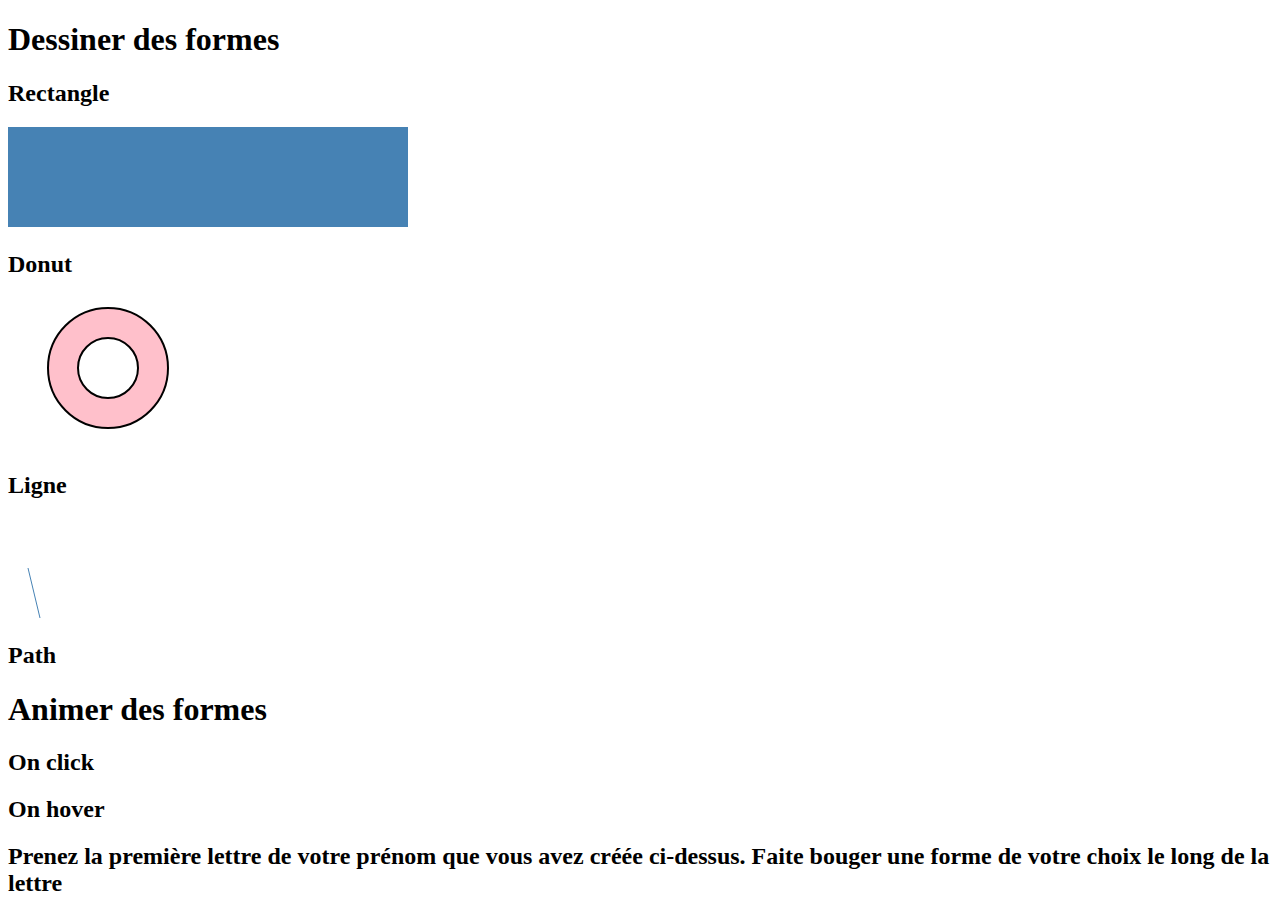
==== 01-SVG/index.html @ b2721167 "1ère partie des exos" ====
<!DOCTYPE html>
<html lang="en" dir="ltr">
  <head>
    <meta charset="utf-8">
    <link rel="preconnect" href="https://fonts.googleapis.com">
    <link rel="preconnect" href="https://fonts.gstatic.com" crossorigin>
    <link href="https://fonts.googleapis.com/css?family=Open+Sans" rel="stylesheet">
    <link href="css/style.css" rel="stylesheet">
    <script src="js/script.js" async></script>

    <title>1-SVG</title>
  </head>
  <body>

    <h1>Dessiner des formes</h1>

    <h2>Rectangle</h2>

    <svg width = "400" height = "100">
      <rect x ="0" y = "0" width = "400" height = "100" fill="steelblue">
      </rect>
    </svg>

    <h2>Donut</h2>

    <svg width = "200" height = "150">   <!--on doit mentionner le svg --->
    <circle cx = "50" cy ="50" r="60" fill="pink" transform ="translate (50,20)" stroke="black" stroke-width="2"></circle> 
    <circle cx = "50" cy ="50" r="30" fill="white"transform ="translate (50,20)" stroke="black" stroke-width="2"></circle>
  </svg>

    <h2>Ligne</h2>

    <svg width = "100" height = "100">
      <path d="M 20 50 L 80 300" fill="none" stroke ="steelblue"></path> 
    </svg>





    <h2>Path</h2>


    <h1>Animer des formes</h1>

    <h2>On click</h2>

    <h2>On hover</h2>

    <h2>Prenez la première lettre de votre prénom que vous avez créée ci-dessus. Faite bouger une forme de votre choix le long de la lettre</h2>


  </body>
</html>
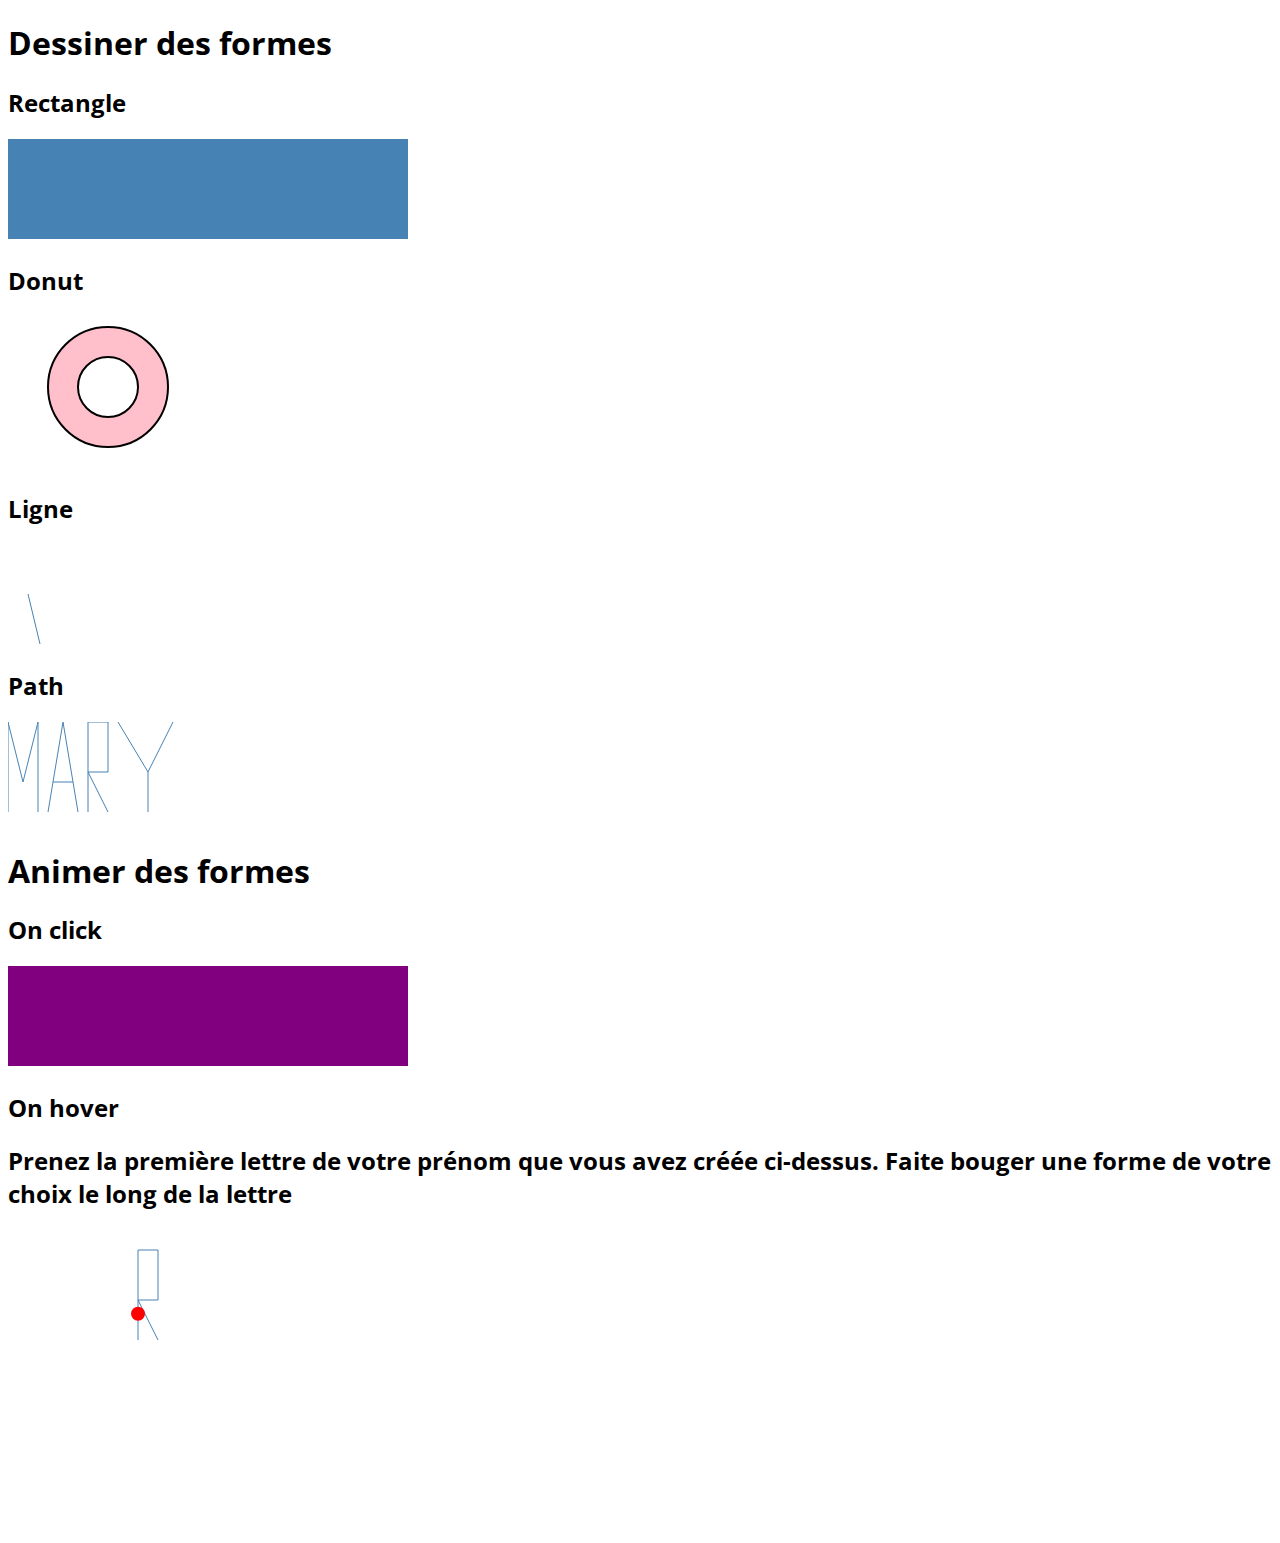
==== commit e277935b: "Exercice 1 au complet" ====
--- a/01-SVG/index.html
+++ b/01-SVG/index.html
@@ -1,54 +1,81 @@
 <!DOCTYPE html>
 <html lang="en" dir="ltr">
-  <head>
-    <meta charset="utf-8">
-    <link rel="preconnect" href="https://fonts.googleapis.com">
-    <link rel="preconnect" href="https://fonts.gstatic.com" crossorigin>
-    <link href="https://fonts.googleapis.com/css?family=Open+Sans" rel="stylesheet">
-    <link href="css/style.css" rel="stylesheet">
-    <script src="js/script.js" async></script>
 
-    <title>1-SVG</title>
-  </head>
-  <body>
+<head>
+  <meta charset="utf-8">
+  <link rel="preconnect" href="https://fonts.googleapis.com">
+  <link rel="preconnect" href="https://fonts.gstatic.com" crossorigin>
+  <link href="https://fonts.googleapis.com/css?family=Open+Sans" rel="stylesheet">
+  <link href="css/style.css" rel="stylesheet">
+  <script src="js/script.js" async></script>
 
-    <h1>Dessiner des formes</h1>
+  <title>1-SVG</title>
+</head>
 
-    <h2>Rectangle</h2>
+<body>
 
-    <svg width = "400" height = "100">
-      <rect x ="0" y = "0" width = "400" height = "100" fill="steelblue">
-      </rect>
-    </svg>
+  <h1>Dessiner des formes</h1>
 
-    <h2>Donut</h2>
+  <h2>Rectangle</h2>
 
-    <svg width = "200" height = "150">   <!--on doit mentionner le svg --->
-    <circle cx = "50" cy ="50" r="60" fill="pink" transform ="translate (50,20)" stroke="black" stroke-width="2"></circle> 
-    <circle cx = "50" cy ="50" r="30" fill="white"transform ="translate (50,20)" stroke="black" stroke-width="2"></circle>
+  <svg width="400" height="100">
+    <rect x="0" y="0" width="400" height="100" fill="steelblue">
+    </rect>
   </svg>
 
-    <h2>Ligne</h2>
+  <h2>Donut</h2>
 
-    <svg width = "100" height = "100">
-      <path d="M 20 50 L 80 300" fill="none" stroke ="steelblue"></path> 
-    </svg>
+  <svg width="200" height="150">
+    <!--on doit mentionner le svg --->
+    <circle cx="50" cy="50" r="60" fill="pink" transform="translate (50,20)" stroke="black" stroke-width="2"></circle>
+    <circle cx="50" cy="50" r="30" fill="white" transform="translate (50,20)" stroke="black" stroke-width="2"></circle>
+  </svg>
+
+  <h2>Ligne</h2>
+
+  <svg width="100" height="100">
+    <path d="M 20 50 L 80 300" fill="none" stroke="steelblue"></path>
+  </svg>
+
+  <h2>Path</h2>
+  <svg width="200" height="100">
+    <!-- M --->
+    <path d="M 0 90 L 0 0 L 15 60 L 30 0 L 30 90" fill="none" stroke="steelblue"></path>
+    <!-- A --->
+    <path d="M 40 90 L 55 0 L 70 90 M 45 60 L 65 60 " fill="none" stroke="steelblue"></path>
+    <!-- R --->
+    <path d="M 80 90 L 80 0 L 100 0 L 100 50 L 80 50 L 100 90 " fill="none" stroke="steelblue"></path>
+    <!-- Y --->
+    <path d="M 110 0 L 140 50 L 165 0 M 140 50 L 140 90" fill="none" stroke="steelblue"></path>
+  </svg>
 
 
+  <h1>Animer des formes</h1>
 
+  <h2>On click</h2>
+  <svg width="400" height="100">
+    <rect class="rectangle highlight" x="0" y="0" width="400" height="100" fill="steelblue">
+    </rect>
+  </svg>
 
+  <h2>On hover</h2>
 
-    <h2>Path</h2>
+  <h2>Prenez la première lettre de votre prénom que vous avez créée ci-dessus. Faite bouger une forme de votre choix le
+    long de la lettre</h2>
+  <!-- M --->
+  <svg width="300" height="300">
+    <path d="M 80 90 L 80 0 L 100 0 L 100 50 L 80 50 L 100 90 " fill="none" stroke="steelblue" id="theMotionPath" transform="translate (50,20)" ></path>
 
+    <!-- Cercle rouge qui sera déplacé le long du chemin. -->
+    <circle cx="" cy="" r="7" fill="red" transform="translate (50,20)" >
 
-    <h1>Animer des formes</h1>
+      <!-- Définit l'animation -->
+      <animateMotion dur="6s" repeatCount="indefinite">
+        <mpath xlink:href="#theMotionPath" />
+      </animateMotion>
+    </circle>
+  </svg>
 
-    <h2>On click</h2>
+</body>
 
-    <h2>On hover</h2>
-
-    <h2>Prenez la première lettre de votre prénom que vous avez créée ci-dessus. Faite bouger une forme de votre choix le long de la lettre</h2>
-
-
-  </body>
-</html>
+</html>--- a/01-SVG/css/style.css
+++ b/01-SVG/css/style.css
@@ -0,0 +1,7 @@
+body {
+      font-family: 'Open Sans', sans-serif;
+}
+
+.highlight {
+      fill:purple;
+}
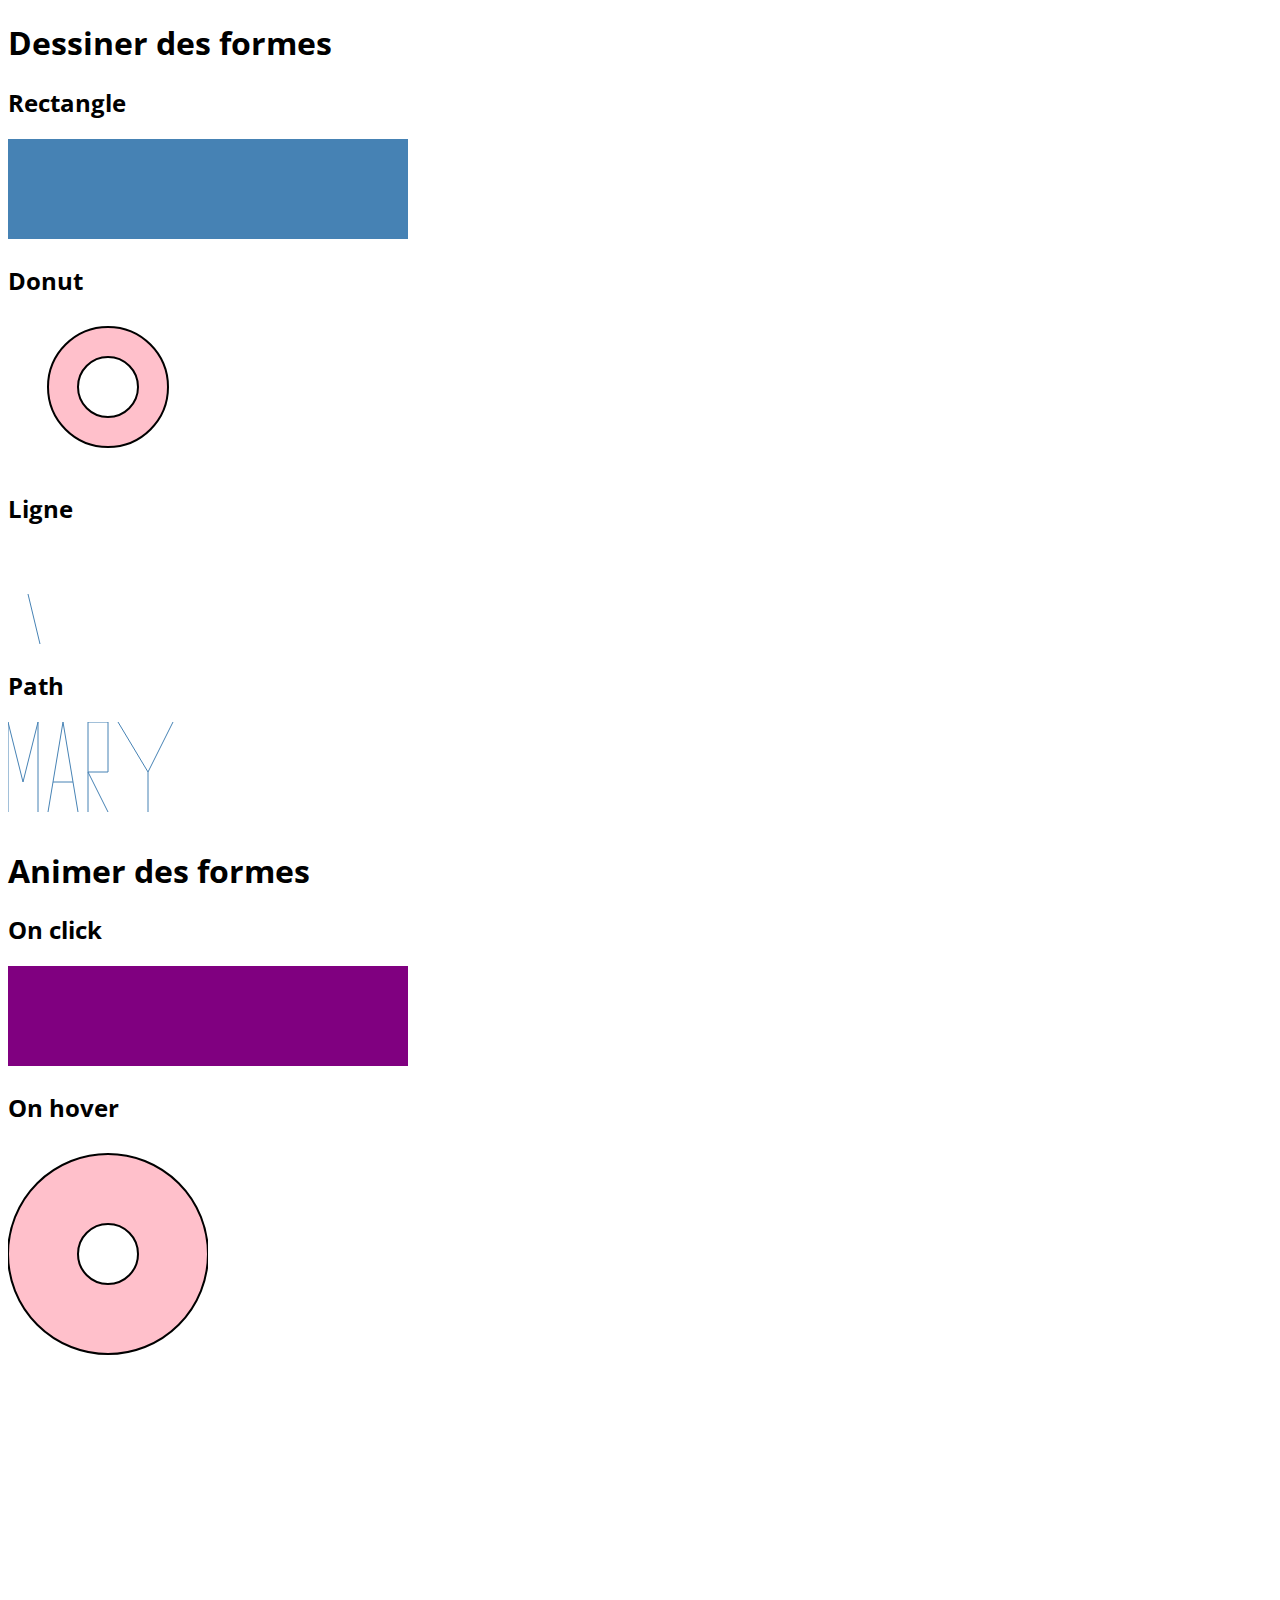
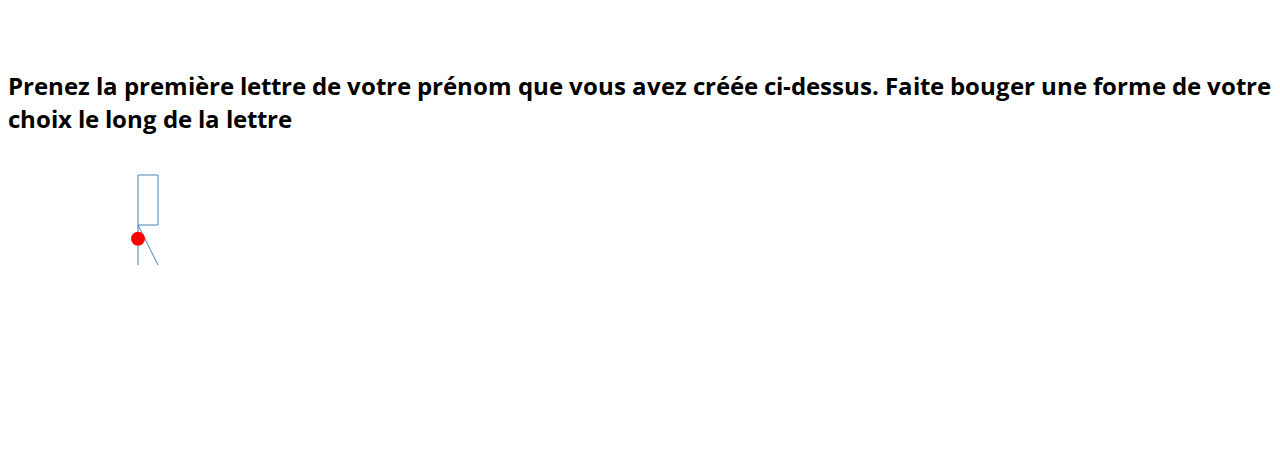
==== commit 9fc56792: "Vrai final de l'exercice 1" ====
--- a/01-SVG/index.html
+++ b/01-SVG/index.html
@@ -59,6 +59,11 @@
   </svg>
 
   <h2>On hover</h2>
+  <svg width="200" height="500">
+    <!--on doit mentionner le svg --->
+    <circle class ="change donut" cx="50" cy="50" r="60" fill="pink" transform="translate (50,60)" stroke="black" stroke-width="2"></circle>
+    <circle cx="50" cy="50" r="30" fill="white" transform="translate (50,60)" stroke="black" stroke-width="2"></circle>
+  </svg>
 
   <h2>Prenez la première lettre de votre prénom que vous avez créée ci-dessus. Faite bouger une forme de votre choix le
     long de la lettre</h2>
--- a/01-SVG/css/style.css
+++ b/01-SVG/css/style.css
@@ -5,3 +5,7 @@
 .highlight {
       fill:purple;
 }
+
+.change {
+      r : 100;
+}
